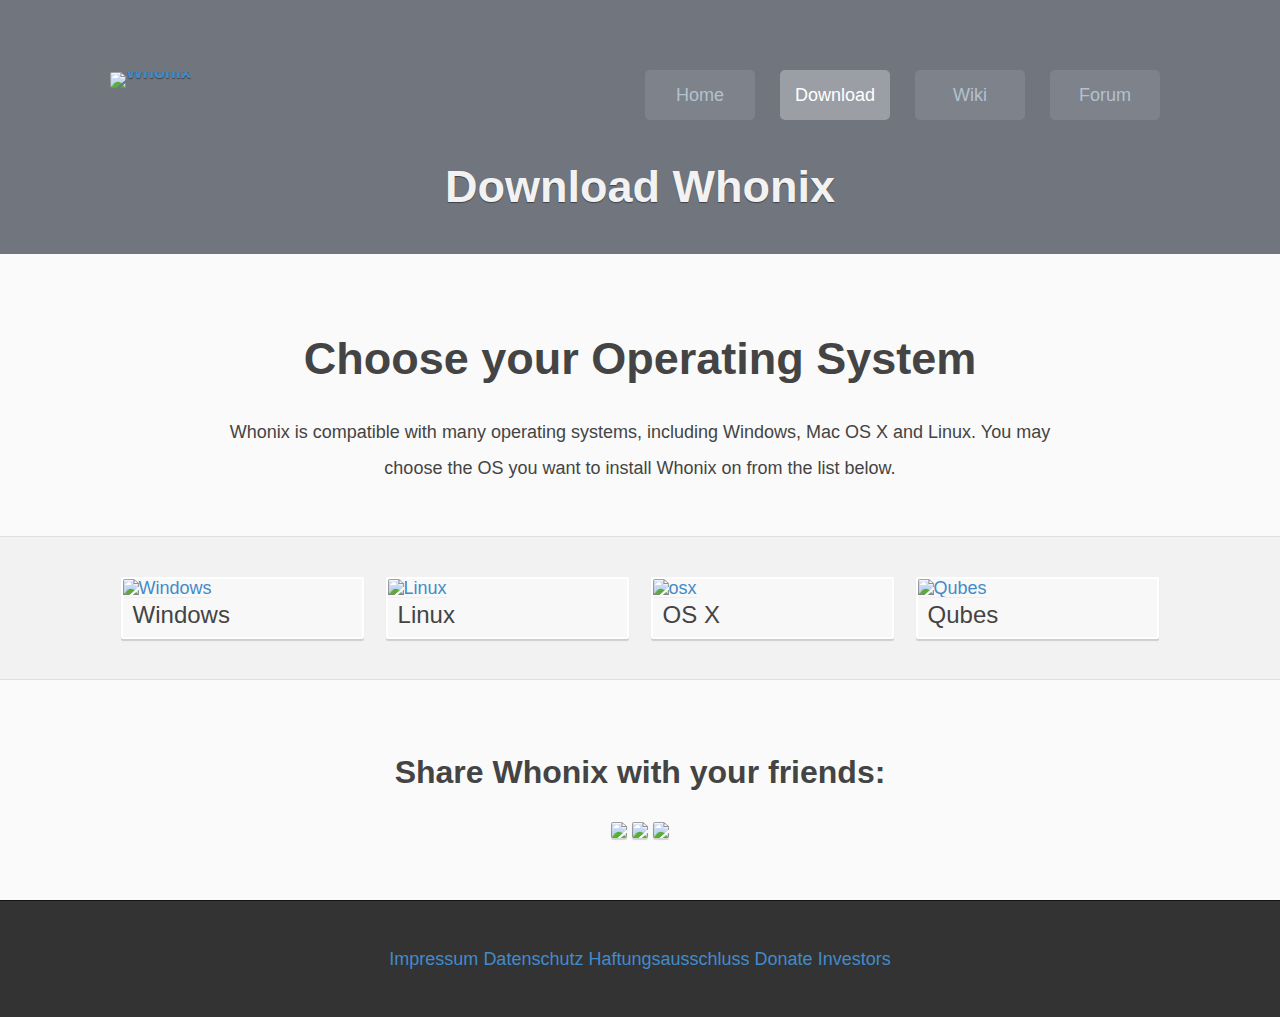
==== download/index.html @ e8c9bc5c "Add files via upload" ====
<!DOCTYPE html>
<html lang="en">
  <head>
    <meta charset="utf-8">
    <meta name="viewport" content="width=device-width, initial-scale=1.0">
    <meta name="description" content="">
    <meta name="author" content="">

    <title>Whonix</title>
    <link rel="shortcut icon" href="img/favicon.png">

    <!-- Bootstrap core CSS -->
    <link href="../css/style.css" rel="stylesheet">
  </head>
  <body>


<div class="hero thin-hero">
	<header>
  <div class="clearfix">
    <h1><a href="/"><img width="160" src="../img/Whonix_Logo.png" alt="Whonix"></a></h1>

    <nav>
      <ul>
        <li><a href="/whonix/index.html">Home</a></li>
        <li><a href="/whonix/download/index.html" class="cc-active">Download</a></li>
        <li><a href="https://whonix.org/wiki/Main_Page">Wiki</a></li>
	<li><a href="https://forums.whonix.org/">Forum</a></li>
      </ul>
    </nav>
  </div>
</header>

	<div class="container">
		<h2 class="editable">Download Whonix</h2>
	</div>
</div>

<section>
	<div class="container subheader">
		<h2 class="editable">Choose your Operating System</h2>
		<p class="editable">Whonix is compatible with many operating systems, including Windows, Mac OS X and Linux. You may choose the OS you want to install Whonix on from the list below.</p>
	</div>
</section>

<section class="alternate-section">
	<div class="container">
		<div>
			<div class="quad clearfix">
			<div>
				<div class="portfolio-block">
					<a href="/whonix/download/pay.html"><img width="350" height="200" src="../img/win10.png" alt="Windows" class="editable"></a>
					<h4 class="editable">Windows</h4>
				</div>
			</div>

			<div>
				<div class="portfolio-block">
					<a href="/whonix/download/pay.html"><img width="350" height="150" src="../img/Whonix_Linux.png" alt="Linux" class="editable"></a>
					<h4 class="editable">Linux</h4>
				</div>
			</div>

			<div>
				<div class="portfolio-block">
					<a href="/whonix/download/pay.html"><img width="350" height="150" src="../img/Whonix_OSX.png" alt="osx" class="editable"></a>
					<h4 class="editable">OS X</h4>
				</div>
			</div>

			<div>
				<div class="portfolio-block">
					<a href="/whonix/download/pay.html"><img width="350" height="200" src="../img/qubes.png" alt="Qubes" class="editable"></a>
					<h4 class="editable">Qubes</h4>
				</div>
			</div>
		</div>
	</div>
</section>


	<section>
		<div class="container subheader">
			<h3>Share Whonix with your friends:</h3>
			<p><a href="https://twitter.com/intent/tweet?url=https://www.whonix.org&text=&via=Whonix"><img src="../img/twitter.png" class="editable"></a><a> </a><a href="https://facebook.com/sharer.php?u=https://www.whonix.org"><img src="../img/facebook2.png" class="editable"></a><a> </a><a href="https://plus.google.com/share?url=https://www.whonix.org"><img src="../img/google-plus.png" class="editable"></a></p>
		</div>
	</section>

    <footer>
		<div class="container">
			<p><a href="https://www.whonix.org/wiki/Impressum">Impressum</a><a> </a><a href="https://www.whonix.org/wiki/Datenschutz">Datenschutz</a><a> </a><a href="https://www.whonix.org/wiki/Haftungsausschluss">Haftungsausschluss</a><a> </a><a href="https://www.whonix.org/wiki/Donate">Donate</a><a> </a><a href="https://www.whonix.org/wiki/Investors">Investors</a></p>
		</div>
    </footer>
  </body>
</html>
---- css/style.css ----
html, body {
	line-height: 2;
	margin: 0;
	padding: 0;
	background: #fafafa;
}

html, body, input, textarea, select {
	font-family: 'Raleway', sans-serif;
	color: #444;
	font-weight: 300;
	font-size: 18px;
}

h1,
h2,
h3 {
	margin-top: 20px;
	margin-bottom: 10px;
}

h4,
h5,
h6 {
	margin-top: 10px;
	margin-bottom: 10px;
	font-weight: 400;
}

h1 {
	display: none;
	font-size: 70px;
	font-weight: 900;
}

h2 {
	font-size: 45px;
}

h3 {
	font-size: 32px;
}

h4 {
	font-size: 24px;
}

h5 {
	font-size: 18px;
}

h6 {
	font-size: 12px;
}

img, .portfolio-block {
	max-width: 100%;
	height: auto;

	-webkit-border-radius: 2px;
	   -moz-border-radius: 2px;
		    border-radius: 2px;

	-webkit-box-shadow: 0px 2px 1px 0px rgba(0, 0, 0, 0.15);
	   -moz-box-shadow: 0px 2px 1px 0px rgba(0, 0, 0, 0.15);
	        box-shadow: 0px 2px 1px 0px rgba(0, 0, 0, 0.15);
}

.portfolio-block img,
img.with-transparency {
	-webkit-box-shadow: none;
	   -moz-box-shadow: none;
	        box-shadow: none;
}

p {
	margin: 0 0 10px;
}

a {
	-webkit-transition: all ease 150ms;
	-moz-transition: all ease 150ms;
	-o-transition: all ease 150ms;
	transition: all ease 150ms;
	color: #428bca;
	text-decoration: none;
}

a:hover,
a:focus {
	color: #2a6496;
	text-decoration: underline;
}

.container {
	width: 90%;
	max-width: 1060px;
	margin: 0 auto 0;
}

.clearfix:before,
.clearfix:after,
.container:before,
.container:after {
	content: " ";
	display: table;
}

.clearfix:after,
.container:after {
	clear: both;
}

header {
	padding-bottom: 40px;
}

header img {
	-webkit-border-radius: none;
	   -moz-border-radius: none;
		    border-radius: none;

	-webkit-box-shadow: none;
	   -moz-box-shadow: none;
	        box-shadow: none;
}

header h1, header ul, header li {
	font-size: 1em;
	margin: 0;
	padding: 0;
	list-style: none;
	text-align: center;
}

header h1 a {
	height: 46px;
	line-height: 0;
	display: block;
	padding: 10px 0;

	background-color: #61778D;
	background-color: rgba(0, 0, 0, 0.2);
}

nav {
	border-bottom: 1px solid #61778D;
	border-color: rgba(255,255,255,0.4);
}

nav li {
	font-size: 1em;
	margin: 0;
}

nav ul, nav li {
	margin: 0;
	padding: 0;
	list-style: none;
	text-align: center;
}

nav a {
	height: 50px;
	line-height: 50px;
	display: block;
	padding: 0px;
	text-decoration: none;
	color: #b3c1ce;
	background-color: #7691aa;
	background-color: rgba(255,255,255,0.1);
	font-weight: 400;
}

nav a:hover {
	color: #d9e0e6;
	text-decoration: none;
	background-color: #7e95aa;
	background-color: rgba(255,255,255,0.15);
}

nav a.cc-active,
nav a:active {
	background-color: #859bb1;
	background-color: rgba(255,255,255,0.3);
	color: #fff;
}

.hero, .bright-section {
	background: #caa780 url('../img/bright-background.jpg') no-repeat bottom center fixed;
	-webkit-background-size: cover;
	-moz-background-size: cover;
	-o-background-size: cover;
	background-size: cover;
	color: #f2f2f2;
	text-align: center;
}

.bright-section {
	border-top: 1px solid #9E8264;
	border-bottom: 1px solid #9E8264;
}

.hero {
	background-color: #70757e;
	background-image: url('../img/hero-background.jpg');
	padding: 0 0 80px 0;
}

.hero h1, .hero h2 {
	display: block;
	line-height: 1.2;
	margin: 0;
	text-shadow: 0px 1px 1px rgba(0, 0, 0, 0.44);
}

.thin-hero {
	padding: 0 0 30px 0;
}

.subheader {
	text-align: center;
	max-width: 850px;
}

.alternate-section {
	background: #f2f2f2;
	border-top: 1px solid #e0e0e0;
	border-bottom: 1px solid #e0e0e0;
}

.portfolio-block {
	background: #F8F8F8;
	border: 2px solid #FFF;
	color: #444;
	line-height: 1;
	text-align: left;
    padding-bottom: 5px;
    max-width: 350px;
    margin: 0 auto;
}

.portfolio-block img {
	border-bottom: 1px solid #EEE;
}

.portfolio-block h4,
.portfolio-block p {
	padding: 5px 10px;
	line-height: 1;
	margin: 0;
}

.see-more {
	text-align: right;
	margin: 20px 1% 10px;
}

.see-more a {
	padding: 10px;
	color: #E0E0E0;
}

.staff-profile img {
	float: left;
	margin: 10px 15px 5px 0;
}

iframe {
  background: #e5e3df;
  border: 1px solid #9e9d9a;
  width: 100%;
  overflow:hidden;
  margin: 0;
}

footer {
	background: #333333;
	border-top: 1px solid #131313;
}

footer p {
	text-align: center;
	margin: 0;
	color: #888;
}

footer .copyright {
	float: left;
}

.thirds > div, .halves > div,
.staff-profile + .staff-profile {
	margin-top: 20px;
}

section, footer {
	padding: 15px 0;
}

form label {
	display: none;
}

form .container {
	max-width: 800px;
}

input[type="text"],
input[type="email"],
input[type="submit"],
.button,
textarea {
	margin: 20px 0;
	padding: 15px;
	display: block;
	width: 100%;
	box-sizing: border-box;
	-webkit-border-radius: 3px;
	   -moz-border-radius: 3px;
		    border-radius: 3px;
}

input[type="text"],
input[type="email"],
textarea {
	background: #f5f5f5;
	border: 1px solid #bbb;
}

input[type="submit"],
.button {
	background: #1a73e2;
	color: #fff;
	border: 1px solid #114c95;
	cursor: pointer;
}

input[type="submit"]:hover,
.button:hover {
	text-decoration: none;
	color: #ddd;
}

input[type="submit"]:active,
.button:active {
	background: #115FC0;
}

textarea {
	min-height: 170px;
}

@media only screen and (min-width: 725px) {

	.thin-hero {
		padding: 0 0 40px 0;
	}

	header h1 a {
		padding: 2px 0;
		background: none;
	}

	header {
		padding-top: 70px;
		width: 90%;
		max-width: 1060px;
		margin: 0 auto 0;
	}

	header h1 {
		float: left;
	}

	nav {
		text-align: center;
		float: right;
		border: 0;
	}

	nav li {
		width: 110px;
		margin: 0 10px;
		display: inline-block;
	}

	nav a {
		-webkit-border-radius: 5px;
		   -moz-border-radius: 5px;
			    border-radius: 5px;
	}
}

@media only screen and (min-width: 800px) {

	input[type="submit"], .button {
		width: auto;
	}

	.button {
		display: inline-block;
		padding: 15px 30px;
	}

	input[type="submit"] {
		float: right;
		margin: 0;
	}

	section, footer {
		padding: 40px 0;
	}

	.left-column, .right-column {
		width: 64%;
	}

	.right-column {
		width: 31%;
		margin: 0 0 0 5%;
	}

	.thirds + .thirds,
	.halves + .halves,
	.thirds + .halves,
	.halves + .thirds {
		margin-top: 20px;
	}

	.thirds > div, .halves > div, .full {
		text-align: center;
		margin: 0 1%;
	}

	.thirds > div, .halves > div,
	.left-column, .right-column {
		float: left;
	}

	.thirds > div {
		width: 31%;
	}

	.quad + .quad,
	.halves + .halves,
	.quad + .halves,
	.halves + .quad {
		margin-top: 20px;
	}

	.quad > div, .halves > div, .full {
		text-align: center;
		margin: 0 1%;
	}

	.quad > div, .halves > div,
	.left-column, .right-column {
		float: left;
	}

	.quad > div {
		width: 23%;
	}

	.halves > div {
		width: 48%;
	}

	.full > div {
		width: 98%;
	}
}

}

.go-top {
	position: fixed;
	bottom: 2em;
	right: 2em;
	text-decoration: none;
	color: blue;
	background-color: rgba(0, 0, 0, 0.4);
	font-size: 12px;
	padding: 1em;
}

.go-top:hover {
	background-color: rgba(0, 0, 0, 0.8);
}

.alert {
    padding: 20px;
    background-color: #f44336; /* Red */
    color: white;
    margin-bottom: 15px;
	display: none;
}

.closebtn {
    margin-left: 15px;
    color: white;
    font-weight: bold;
    float: right;
    font-size: 22px;
    line-height: 20px;
    cursor: pointer;
    transition: 0.3s;
}

.closebtn:hover {
    color: black;
}

#pay_h_section {
	padding-bottom: 0px;
}

#pay_h2_section {
	padding-bottom: 0px;
	padding-top: 0px;
}

#pay_cont_1_section {
	padding-top: 0px;
	padding-bottom: 25px;
}

#pay_h {
    max-width: 650px;
	text-align: left;
}

#pay_h > h3 {
    margin-bottom: 1;
	line-height: initial;
	}

#pay_h > p {
	font-size: 16px;
}

#pay_cont_1 {
    max-width: 650px;
	text-align: left;
	border: 1px solid rgba(0,0,0,0.2);
}

#pay_cont_1 > .c_0 > h4 {
    margin-bottom: 10px;
	margin-top: 0px;
	line-height: initial;
}

#pay_cont_1 > .c_0 > p {
	font-size: 16px;
}

.c_0 {
	font-size: 17px;
	padding: 20px;
	padding-bottom: 55px;
}

#pay_cont_2 {
    max-width: 550px;
}

#slider {
	width: 480px;
    height: 3px;
    background: #0b0;
}

#slider-range-min
{
	width: 480px;
    height: 3px;
    background: #bbb;
}

#span_1 {
	left: 0%; 
	border: 7px solid #0b0;
    background: #0b0;
    font-weight: normal;
    color: #0b0;
	top: -.5em;
    margin-left: -.3em;
	position: absolute;
    z-index: 1;
    width: 0.4em;
    height: 0.4em;
    cursor: default;
    -ms-touch-action: none;
    touch-action: none;
	border-radius: 13px;
}

#span_2 {
	left: 100%; 
	border: 7px solid #bbb;
    background: #bbb;
    font-weight: normal;
    color: #0b0;
	top: -.5em;
    margin-left: -.3em;
	position: absolute;
    z-index: 1;
    width: 0.4em;
    height: 0.4em;
    cursor: default;
    -ms-touch-action: none;
    touch-action: none;
	border-radius: 13px;
}

#amount {
    width: 90px;
	margin: -23px 5px;
	float: right;
	    padding: 9px;
	    background: #fff;
		border: 1px solid #ddd; 
		color:#000; 
		font-weight:bold;
	
}

#amount_1  {
background: #f5f5f5;
width: 90px;
	margin: -2px 5px;
	float: ;
	    padding: 5px;
	    background: none;
		border: 0px solid #ddd; 
		color:#fff; 
		font-weight:bold;
		font-size: 22px;
	
}

.c_1 {
	background: #34495e;
	color: #fff;
	    padding-top: 25px;
    padding-bottom: 20px;
}


#c_1_0 {
margin: 0px;
    width: 120px;
    padding-left: 295px;
    font-size: 15px;
    float: left;
}	

#c_1_2 {
	padding-left: 40px;
    padding-right: 40px;
    background: #469d3b;
    padding-top: 9px;
    padding-bottom: 9px;
    position: relative;
    margin-top: -41px;
    margin-right: 26px;
    font-weight: 600;
    color: #eeeeee;
    font-size: 21px;
    border-radius: 6px;
	}

#pay_cont_3

{
    max-width: 650px;
	text-align: left;
}

#pay_cont_3 > p
{
	padding-left: 45px;
	}
	
	#pay_cont_3 > hr
{
	margin-top: 25px;
	}
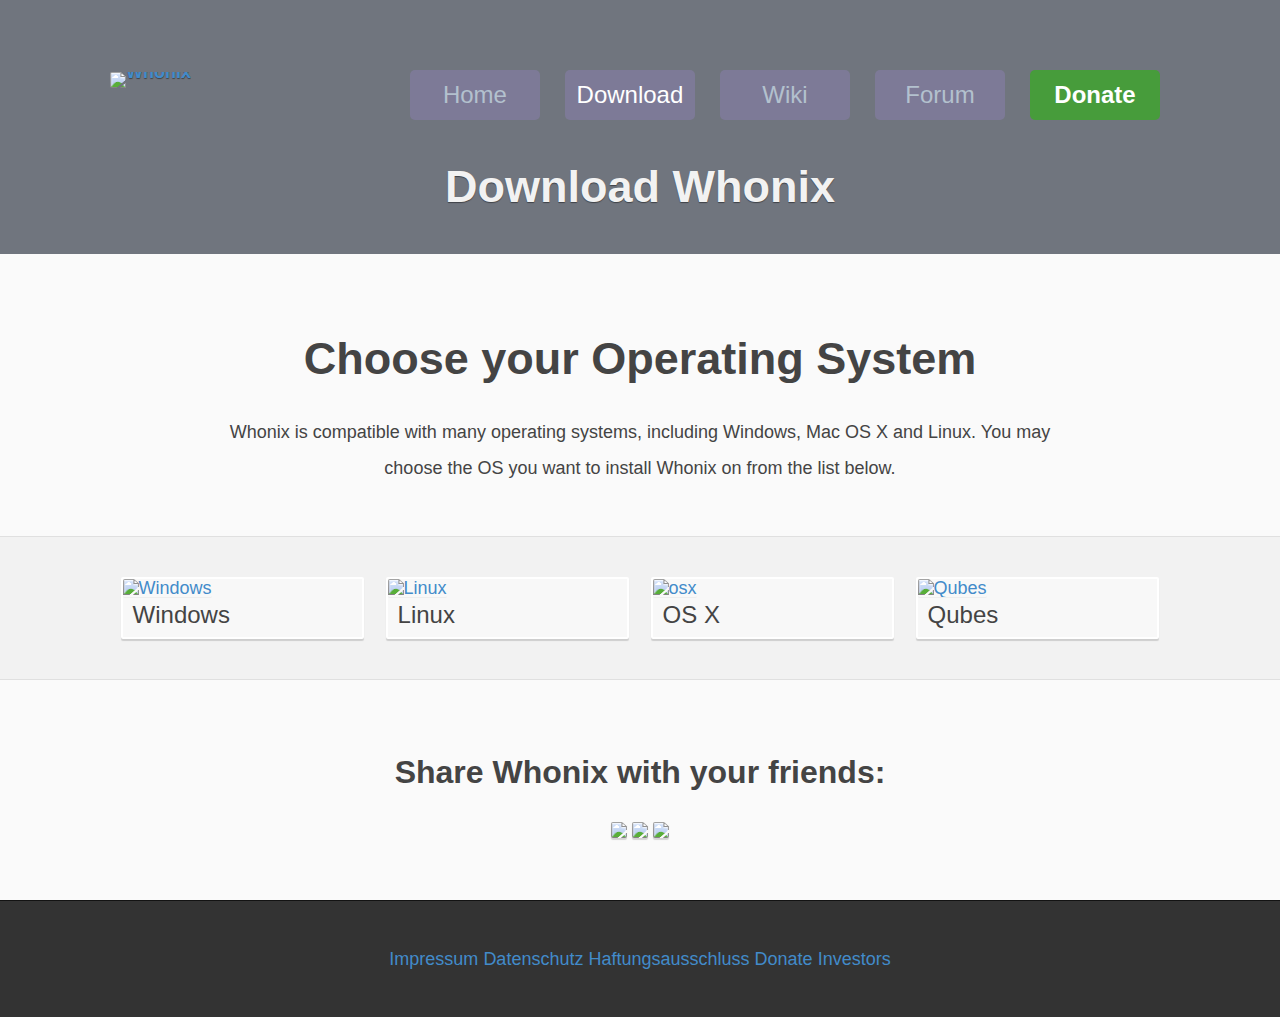
==== commit 9103ba93: "add php form by paypal v2" ====
--- a/download/index.html
+++ b/download/index.html
@@ -22,10 +22,11 @@
 
     <nav>
       <ul>
-        <li><a href="/whonix/index.html">Home</a></li>
-        <li><a href="/whonix/download/index.html" class="cc-active">Download</a></li>
+        <li><a href="../index.html">Home</a></li>
+        <li><a href="index.html" class="cc-active">Download</a></li>
         <li><a href="https://whonix.org/wiki/Main_Page">Wiki</a></li>
-	<li><a href="https://forums.whonix.org/">Forum</a></li>
+		<li><a href="https://forums.whonix.org/">Forum</a></li>
+		<li><a href="pay.php" class="donate_button">Donate</a></li>
       </ul>
     </nav>
   </div>
@@ -49,28 +50,28 @@
 			<div class="quad clearfix">
 			<div>
 				<div class="portfolio-block">
-					<a href="/whonix/download/pay.html"><img width="350" height="200" src="../img/win10.png" alt="Windows" class="editable"></a>
+					<a href="/whonix/download/pay.php"><img width="350" height="200" src="../img/win10.png" alt="Windows" class="editable"></a>
 					<h4 class="editable">Windows</h4>
 				</div>
 			</div>
 
 			<div>
 				<div class="portfolio-block">
-					<a href="/whonix/download/pay.html"><img width="350" height="150" src="../img/Whonix_Linux.png" alt="Linux" class="editable"></a>
+					<a href="/whonix/download/pay.php"><img width="350" height="150" src="../img/Whonix_Linux.png" alt="Linux" class="editable"></a>
 					<h4 class="editable">Linux</h4>
 				</div>
 			</div>
 
 			<div>
 				<div class="portfolio-block">
-					<a href="/whonix/download/pay.html"><img width="350" height="150" src="../img/Whonix_OSX.png" alt="osx" class="editable"></a>
+					<a href="/whonix/download/pay.php"><img width="350" height="150" src="../img/Whonix_OSX.png" alt="osx" class="editable"></a>
 					<h4 class="editable">OS X</h4>
 				</div>
 			</div>
 
 			<div>
 				<div class="portfolio-block">
-					<a href="/whonix/download/pay.html"><img width="350" height="200" src="../img/qubes.png" alt="Qubes" class="editable"></a>
+					<a href="/whonix/download/pay.php"><img width="350" height="200" src="../img/qubes.png" alt="Qubes" class="editable"></a>
 					<h4 class="editable">Qubes</h4>
 				</div>
 			</div>
--- a/css/style.css
+++ b/css/style.css
@@ -6,7 +6,8 @@
 }
 
 html, body, input, textarea, select {
-	font-family: 'Raleway', sans-serif;
+	
+	font-family: 'Roboto','Raleway', sans-serif;
 	color: #444;
 	font-weight: 300;
 	font-size: 18px;
@@ -168,8 +169,9 @@
 	text-decoration: none;
 	color: #b3c1ce;
 	background-color: #7691aa;
-	background-color: rgba(255,255,255,0.1);
+	background-color: rgba(178, 144, 269, 0.2);
 	font-weight: 400;
+	font-size: 24px;
 }
 
 nav a:hover {
@@ -182,7 +184,7 @@
 nav a.cc-active,
 nav a:active {
 	background-color: #859bb1;
-	background-color: rgba(255,255,255,0.3);
+	background-color:  rgba(178, 144, 269, 0.2);
 	color: #fff;
 }
 
@@ -380,7 +382,7 @@
 	}
 
 	nav li {
-		width: 110px;
+		width: 130px;
 		margin: 0 10px;
 		display: inline-block;
 	}
@@ -521,7 +523,19 @@
 	padding-top: 0px;
 }
 
-#pay_cont_1_section {
+#ticket_section {
+	padding-bottom: ;
+	padding-top: 0px;
+
+}
+
+#pay_cont_1_section_js {
+	padding-top: 0px;
+	padding-bottom: 25px;
+	display:none;
+}
+
+#pay_cont_1_section_nonjs {
 	padding-top: 0px;
 	padding-bottom: 25px;
 }
@@ -537,7 +551,7 @@
 	}
 
 #pay_h > p {
-	font-size: 16px;
+	font-size: 18px;
 }
 
 #pay_cont_1 {
@@ -572,8 +586,7 @@
     background: #0b0;
 }
 
-#slider-range-min
-{
+#slider-range-min {
 	width: 480px;
     height: 3px;
     background: #bbb;
@@ -619,38 +632,52 @@
     width: 90px;
 	margin: -23px 5px;
 	float: right;
-	    padding: 9px;
-	    background: #fff;
-		border: 1px solid #ddd; 
-		color:#000; 
-		font-weight:bold;
+	padding: 9px;
+	background: #fff;
+	border: 1px solid #ddd; 
+	color:#000; 
+	font-weight:bold;
 	
 }
 
 #amount_1  {
-background: #f5f5f5;
-width: 90px;
+	width: 90px;
+    margin: -36px 5px;
+    padding: 8px;
+    background: #fff;
+    border: 1px solid #ddd;
+    color: #000;
+    font-weight: bold;
+    float: left;
+	
+}
+
+#amount_0 {
+	background: #f5f5f5;
+	width: 90px;
 	margin: -2px 5px;
 	float: ;
-	    padding: 5px;
-	    background: none;
-		border: 0px solid #ddd; 
-		color:#fff; 
-		font-weight:bold;
-		font-size: 22px;
+	padding: 5px;
+	background: none;
+	border: 0px solid #ddd; 
+	color:#fff; 
+	font-weight:bold;
+	font-size: 22px;
 	
 }
+
+
 
 .c_1 {
 	background: #34495e;
 	color: #fff;
-	    padding-top: 25px;
-    padding-bottom: 20px;
+    padding-top: 27px;
+    padding-bottom: 24px;
 }
 
 
 #c_1_0 {
-margin: 0px;
+	margin: 0px;
     width: 120px;
     padding-left: 295px;
     font-size: 15px;
@@ -658,33 +685,871 @@
 }	
 
 #c_1_2 {
-	padding-left: 40px;
-    padding-right: 40px;
+    padding-left: 37px;
+    padding-right: 37px;
     background: #469d3b;
-    padding-top: 9px;
-    padding-bottom: 9px;
+    padding-top: 0px;
+    padding-bottom: 0px;
     position: relative;
-    margin-top: -41px;
+    margin-top: -40px;
     margin-right: 26px;
     font-weight: 600;
     color: #eeeeee;
     font-size: 21px;
     border-radius: 6px;
-	}
-
-#pay_cont_3
-
-{
+    float: right;
+	}
+
+#pay_cont_3 {
     max-width: 650px;
 	text-align: left;
 }
 
-#pay_cont_3 > p
-{
-	padding-left: 45px;
+#pay_cont_3 > p {
+	padding-left: 20px;
 	}
 	
-	#pay_cont_3 > hr
-{
+#pay_cont_3 > hr {
 	margin-top: 25px;
-	}+	}
+
+.span_1_text {	
+	margin-left: -1px;
+    margin-top: 12px;
+    color: #999;
+    font-size: 14px;
+}
+
+.span_2_text {	
+	margin-left: -18px;
+    margin-top: 12px;
+    color: #999;
+    font-size: 14px;
+}
+
+#ticket_cont_1 {
+    max-width: 650px;
+	border: 1px solid rgba(0,0,0,0.2);
+	text-align: left;
+}
+
+#t_0 {
+	padding:31px;
+}
+
+#t_span_first_ok {
+	left: 0%; 
+	border: 7px solid #0b0;
+    background: #0b0;
+    font-weight: normal;
+    color: #0b0;
+	top: -.5em;
+    margin-left: -.3em;
+	position: inherit;
+    z-index: 1;
+    width: 4px;
+    height: 4px;
+    cursor: default;
+    -ms-touch-action: none;
+    touch-action: none;
+	border-radius: 13px;
+	float: left;
+}
+
+#t_number_ok {
+	font-weight: 700;
+	font-size: 14px;
+	float: left;
+	margin-top: -4px;
+    margin-left: 29px;
+}
+
+#t_text_ok {
+	font-size: 14px;
+	margin-top: -4px;
+    margin-left: 29px;
+    float: left;
+	color: #999999;
+	width: 482px;
+}
+
+#clear {
+clear: both;
+}
+
+#t_second {
+    margin-top: -6px;
+}
+
+#t_second_none {
+    margin-top: -6px;
+}
+
+#t_line_second_ok {
+	width: 4px;
+    height: 26px;
+    background: #0b0;
+    margin-left: 2px;
+}
+
+#t_first_none {
+display:none;
+margin-top: -6px;
+}
+
+#t_span_second_ok {
+	left: 0%; 
+	border: 7px solid #0b0;
+    background: #0b0;
+    font-weight: normal;
+    color: #0b0;
+	top: -.5em;
+    margin-left: -.3em;
+	position: inherit;
+    z-index: 1;
+    width: 4px;
+    height: 4px;
+    cursor: default;
+    -ms-touch-action: none;
+    touch-action: none;
+	border-radius: 13px;
+	float: left;
+}
+
+#t_span_second_none {
+	left: 0%; 
+	border: 7px solid #999;
+    background: #999;
+    font-weight: normal;
+    color: #999;
+	top: -.5em;
+    margin-left: -.3em;
+	position: inherit;
+    z-index: 1;
+    width: 4px;
+    height: 4px;
+    cursor: default;
+    -ms-touch-action: none;
+    touch-action: none;
+	border-radius: 13px;
+	float: left;
+}
+
+#t_span_first_none {
+	width: 4px;
+    height: 26px;
+    background: #999;
+    margin-left: 2px;
+	
+}
+
+#t_line_second_none {
+	width: 4px;
+    height: 26px;
+    background: #999;
+    margin-left: 2px;
+}
+
+
+
+
+
+/* snip */
+
+.hide{display: none;} 
+
+.label {
+    cursor: pointer;
+    user-select: none;
+}
+
+.button {
+    padding: 10px;
+    text-transform: uppercase;
+    text-align: center;
+    color: #fff;
+    background-color: #2c2c2c;
+}
+
+.modal {
+    position: fixed;
+    z-index: 5;
+    top: 0;
+    right: 0;  /* 100% - не грузит форму, 0 - грузит форму */
+    bottom: 0;
+    width: 100%;
+    display: flex;
+    align-items: center;
+    justify-content: center;
+    background-color: rgba(0,0,0,.4);
+    opacity: 1;
+    transition: opacity .3s;
+}
+
+.modal>div {
+    position: relative;
+    width: 90%;
+    max-width: 601px;
+    max-height: 90%;
+    padding: 20px 20px 5px;
+    background-color: #fff;
+    overflow: hidden;
+    overflow-y: auto;
+    -webkit-overflow-scrolling: touch;
+}
+
+.modal-x {
+	font-family: serif;
+    position: absolute;
+    z-index: 2;
+    top: 17px;
+    right: 17px;
+    width: 25px;
+    border-radius: 50%;
+    font-size: 50px;
+    line-height: 25px;
+    text-align: center;
+}
+
+.modal-x2 {
+    position: absolute;
+    z-index: -1;
+    top: 0;
+    left: 0;
+    right: 0;
+    bottom: 0;
+}
+
+input:checked+.modal {
+    opacity: 1;
+    right: 100%; /* 100% - грузит форму, 0 - не грузит */
+}
+
+.button:hover,.modal-x:hover {opacity: 0.7;}
+.modal>div::-webkit-scrollbar {display: none;}
+
+/* snip */
+
+/* pay */
+
+#body_pay
+{
+	border: ;
+	background:;
+	margin: 36px;
+} 
+
+.tabs_01 a
+{
+	text-decoration: none;
+	color: #000;
+} 
+
+
+
+.tabs_01
+{	
+	background:;
+	margin-bottom: 9px;
+	border-radius: 3px;
+} 
+.pay_head_01
+{
+	border: 1px solid #dbdbdb;
+	padding: 11px;
+	border-top-left-radius: 4px;
+    border-top-right-radius: 4px;
+} 
+#pay_text_01
+{
+	background:#fff;
+	display: none;
+	border: 1px solid #479c3b;
+	margin-top: -1px;
+	padding-left: 20px;
+    padding-top: 7px;
+    padding-bottom: 7px;
+    padding-right: 20px;
+	border-bottom-left-radius: 4px;
+    border-bottom-right-radius: 4px;
+}
+
+ #pay_text_01:target {
+         display:block;
+      }
+	  
+.tabs_01:active .pay_head_01 {
+  color: black; 
+  border: 1px solid #479c3b;
+  background: #f2f2f2;
+}
+
+.tabs_01:hover .pay_head_01 {
+  color: black; 
+  border: 1px solid #479c3b;
+  background: #f2f2f2;
+}
+
+.tabs_01:focus .pay_head_01 {
+  color: black; 
+  border: 1px solid #479c3b;
+  background: #f2f2f2;
+}
+
+.tabs_02 a
+{
+	text-decoration: none;
+	color: #000;
+} 
+
+.tabs_02
+{	
+	background:;
+	margin-bottom: 9px;
+	border-radius: 3px;
+} 
+.pay_head_02
+{
+	border: 1px solid #dbdbdb;
+	padding: 11px;
+	border-top-left-radius: 4px;
+    border-top-right-radius: 4px;
+} 
+#pay_text_02
+{
+	background:#fff;
+	display: none;
+	border: 1px solid #479c3b;
+	margin-top: -1px;
+	padding-left: 20px;
+    padding-top: 7px;
+    padding-bottom: 7px;
+    padding-right: 20px;
+	border-bottom-left-radius: 4px;
+    border-bottom-right-radius: 4px;
+}
+
+ #pay_text_02:target {
+         display:block;
+      }
+	  
+.tabs_02:active .pay_head_02 {
+  color: black; 
+  border: 1px solid #479c3b;
+  background: #f2f2f2;
+}
+
+.tabs_02:hover .pay_head_02 {
+  color: black; 
+  border: 1px solid #479c3b;
+  background: #f2f2f2;
+}
+
+.tabs_02:focus .pay_head_02 {
+  color: black; 
+  border: 1px solid #479c3b;
+  background: #f2f2f2;
+}
+
+.tabs_03 a
+{
+	text-decoration: none;
+	color: #000;
+} 
+
+
+
+.tabs_03
+{	
+	background:;
+	margin-bottom: 9px;
+	border-radius: 3px;
+} 
+.pay_head_03
+{
+	border: 1px solid #dbdbdb;
+	padding: 11px;
+	border-top-left-radius: 4px;
+    border-top-right-radius: 4px;
+} 
+#pay_text_03
+{
+	background:#fff;
+	display: none;
+	border: 1px solid #479c3b;
+	margin-top: -1px;
+	padding-left: 20px;
+    padding-top: 7px;
+    padding-bottom: 7px;
+    padding-right: 20px;
+	border-bottom-left-radius: 4px;
+    border-bottom-right-radius: 4px;
+}
+
+ #pay_text_03:target {
+         display:block;
+      }
+	  
+.tabs_03:active .pay_head_03 {
+  color: black; 
+  border: 1px solid #479c3b;
+  background: #f2f2f2;
+}
+
+.tabs_03:hover .pay_head_03 {
+  color: black; 
+  border: 1px solid #479c3b;
+  background: #f2f2f2;
+}
+
+.tabs_03:focus .pay_head_03 {
+  color: black; 
+  border: 1px solid #479c3b;
+  background: #f2f2f2;
+}
+
+
+.tabs_04 a
+{
+	text-decoration: none;
+	color: #000;
+} 
+
+
+
+.tabs_04
+{	
+	background:;
+	margin-bottom: 9px;
+	border-radius: 3px;
+} 
+.pay_head_04
+{
+	border: 1px solid #dbdbdb;
+	padding: 11px;
+	border-top-left-radius: 4px;
+    border-top-right-radius: 4px;
+} 
+#pay_text_04
+{
+	background:#fff;
+	display: none;
+	border: 1px solid #479c3b;
+	margin-top: -1px;
+	padding-left: 20px;
+    padding-top: 7px;
+    padding-bottom: 7px;
+    padding-right: 20px;
+	border-bottom-left-radius: 4px;
+    border-bottom-right-radius: 4px;
+}
+
+ #pay_text_04:target {
+         display:block;
+      }
+	  
+.tabs_04:active .pay_head_04 {
+  color: black; 
+  border: 1px solid #479c3b;
+  background: #f2f2f2;
+}
+
+.tabs_04:hover .pay_head_04 {
+  color: black; 
+  border: 1px solid #479c3b;
+  background: #f2f2f2;
+}
+
+.tabs_04:focus .pay_head_04 {
+  color: black; 
+  border: 1px solid #479c3b;
+  background: #f2f2f2;
+}
+
+
+.tabs_05 a
+{
+	text-decoration: none;
+	color: #000;
+} 
+
+
+
+.tabs_05
+{	
+	background:;
+	margin-bottom: 9px;
+	border-radius: 3px;
+} 
+.pay_head_05
+{
+	border: 1px solid #dbdbdb;
+	padding: 11px;
+	border-top-left-radius: 4px;
+    border-top-right-radius: 4px;
+} 
+#pay_text_05
+{
+	background:#fff;
+	display: none;
+	border: 1px solid #479c3b;
+	margin-top: -1px;
+	padding-left: 20px;
+    padding-top: 7px;
+    padding-bottom: 7px;
+    padding-right: 20px;
+	border-bottom-left-radius: 4px;
+    border-bottom-right-radius: 4px;
+}
+
+ #pay_text_05:target {
+         display:block;
+      }
+	  
+.tabs_05:active .pay_head_05 {
+  color: black; 
+  border: 1px solid #479c3b;
+  background: #f2f2f2;
+  
+}
+
+.tabs_05:hover .pay_head_05 {
+  color: black; 
+  border: 1px solid #479c3b;
+  background: #f2f2f2;
+}
+
+.tabs_05:focus .pay_head_05 {
+  color: black; 
+  border: 1px solid #479c3b;
+  background: #f2f2f2;
+}
+
+
+.tabs_06 a
+{
+	text-decoration: none;
+	color: #000;
+} 
+
+
+
+.tabs_06
+{	
+	background:;
+	margin-bottom: 9px;
+	border-radius: 3px;
+} 
+.pay_head_06
+{
+	border: 1px solid #dbdbdb;
+	padding: 11px;
+	border-top-left-radius: 4px;
+    border-top-right-radius: 4px;
+} 
+#pay_text_06
+{
+	background:#fff;
+	display: none;
+	border: 1px solid #479c3b;
+	margin-top: -1px;
+	padding-left: 20px;
+    padding-top: 7px;
+    padding-bottom: 7px;
+    padding-right: 20px;
+	border-bottom-left-radius: 4px;
+    border-bottom-right-radius: 4px;
+}
+
+ #pay_text_06:target {
+         display:block;
+      }
+	  
+.tabs_06:active .pay_head_06 {
+  color: black; 
+  border: 1px solid #479c3b;
+  background: #f2f2f2;
+}
+
+.tabs_06:hover .pay_head_06 {
+  color: black; 
+  border: 1px solid #479c3b;
+  background: #f2f2f2;
+}
+
+.tabs_06:focus .pay_head_06 {
+  color: black; 
+  border: 1px solid #479c3b;
+  background: #f2f2f2;
+}
+
+
+.tabs_07 a
+{
+	text-decoration: none;
+	color: #000;
+} 
+
+
+
+.tabs_07
+{	
+	background:;
+	margin-bottom: 9px;
+	border-radius: 3px;
+} 
+.pay_head_07
+{
+	border: 1px solid #dbdbdb;
+	padding: 11px;
+	border-top-left-radius: 4px;
+    border-top-right-radius: 4px;
+} 
+#pay_text_07
+{
+	background:#fff;
+	display: none;
+	border: 1px solid #479c3b;
+	margin-top: -1px;
+	padding-left: 20px;
+    padding-top: 7px;
+    padding-bottom: 7px;
+    padding-right: 20px;
+	border-bottom-left-radius: 4px;
+    border-bottom-right-radius: 4px;
+}
+
+ #pay_text_07:target {
+         display:block;
+      }
+	  
+.tabs_07:active .pay_head_07 {
+  color: black; 
+  border: 1px solid #479c3b;
+  background: #f2f2f2;
+}
+
+.tabs_07:hover .pay_head_07 {
+  color: black; 
+  border: 1px solid #479c3b;
+  background: #f2f2f2;
+}
+
+.tabs_07:focus .pay_head_07 {
+  color: black; 
+  border: 1px solid #479c3b;
+  background: #f2f2f2;
+}
+
+
+.pay_span {
+margin-left: 33px;
+}
+
+
+.pay_h1 {
+    font-size: 16px;
+    font-weight: 600;
+    line-height: 18px;
+	color: rgba(0, 0, 0, 0.87);
+}
+
+.pay_h2 {
+    font-size: 12px;
+    line-height: 17px;
+    color: #9b9b9b;
+}
+
+.pay_img_m {
+    float: right;
+    margin-top: -29px;
+    margin-right: 10px;
+}
+
+#pay_visa_h1{
+    font-size: 16px;
+	font-weight: 600;
+}
+
+#pay_paypal_h1{
+    font-size: 16px;
+	font-weight: 600;
+	margin-bottom: 15px;
+}
+
+#pay_text_01 input
+{
+    margin-top: -5px;
+    padding: 9px;
+    background: #fff;
+	margin-bottom: 18px;
+	border: 1px solid #dbdbdb;
+	font-size: 14px;
+}
+
+#pay_text_04 input
+{
+    margin-top: -5px;
+    padding: 9px;
+    background: #fff;
+	margin-bottom: 18px;
+	border: 1px solid #dbdbdb;
+	font-size: 14px;
+}
+
+.img_visa {
+    float: right;
+    margin-top: -48px;
+    margin-right: 10px;
+}
+
+.end_date {
+	float: left;
+	margin-right: 35px;
+}
+
+#pay_text_01 .pay_visa_mm{
+	width: 80px;
+    float: left;
+    margin-right: 10px;
+}
+
+#pay_text_01 .pay_visa_yyyy{
+	width: 80px;
+    margin-right: 10px;
+}
+
+#pay_text_01 .pay_visa_cvv{
+	width: 80px;
+}
+
+#pay_text_01 .img_cvv{
+	float: right;
+    margin-right: 119px;
+    margin-top: -60px;
+}
+
+#pay_visa_ok{
+    font-size: 12px;
+    color: #868686;
+}
+
+#pay_text_01 #pay_now_button{
+    float: none;
+    width: 100%;
+    background: #479c3b;
+    font-size: 24px;
+}
+
+#pay_text_04 .paypal_price{
+    width: 80px;
+	float: left;
+	margin-right: 10px;
+}
+
+#pay_text_04 .paypal_price_m{
+    width: 80px;
+    height: 35px;
+    padding-top: 5px;
+    padding-bottom: 4px;
+    top: -3px;
+    position: relative;
+}
+
+.img_paypal {
+    float: right;
+    margin-top: 3px;
+	margin-right: 55px;
+}
+
+#pay_text_04 #pay_now_button{
+    float: none;
+    width: 100%;
+    background: #479c3b;
+    font-size: 24px;
+}
+
+
+/* pay */
+
+.checkbox,
+.radio {
+	display: none;
+}
+
+.radio-custom {
+	width: 18px;
+	height: 18px;
+	border: 0px solid #888;
+	border-radius: 3px;
+	position: relative;
+	background: #bbb;
+}
+
+
+.radio:checked + .radio-custom::before {
+	content: "";
+	display: block;
+	position: absolute;
+	top: 2px;
+	right: 2px;
+	bottom: 2px;
+	left: 2px;
+	background: #0b0;
+	border-radius: 2px;
+	border: 2px solid #0b0;
+}
+.radio-custom,
+.radio:checked + .radio-custom::before {
+	border-radius: 50%;
+}
+
+.radio-custom,
+.label_text {
+	display: inline-block;
+	vertical-align: middle;
+}
+
+.label_r {
+	margin-right: 20px;
+}
+
+.label_text {
+	margin-left: 5px;
+    margin-top: 3px;
+}
+
+.check_pay_text {
+	margin-top: 10px;
+	margin-bottom: 10px;
+	margin-right: 25px;
+	
+}
+
+.label_text_2 {
+    margin-top: 1px;
+    margin-bottom: 10px;
+    float: left;
+    margin-left: 135px;
+    margin-right: 8px;
+	
+}
+
+#amount_none {
+    width: 90px;
+    margin: 0px 5px;
+    padding-top: 8px;
+    padding-bottom: 6px;
+    background: #fff;
+    border: 1px solid #ddd;
+    color: #000;
+    font-weight: bold;
+    float: left;
+	
+}
+
+.donate_button {
+	background-color: #479c3b;
+	font-weight: bold;
+    color: #fff;
+}